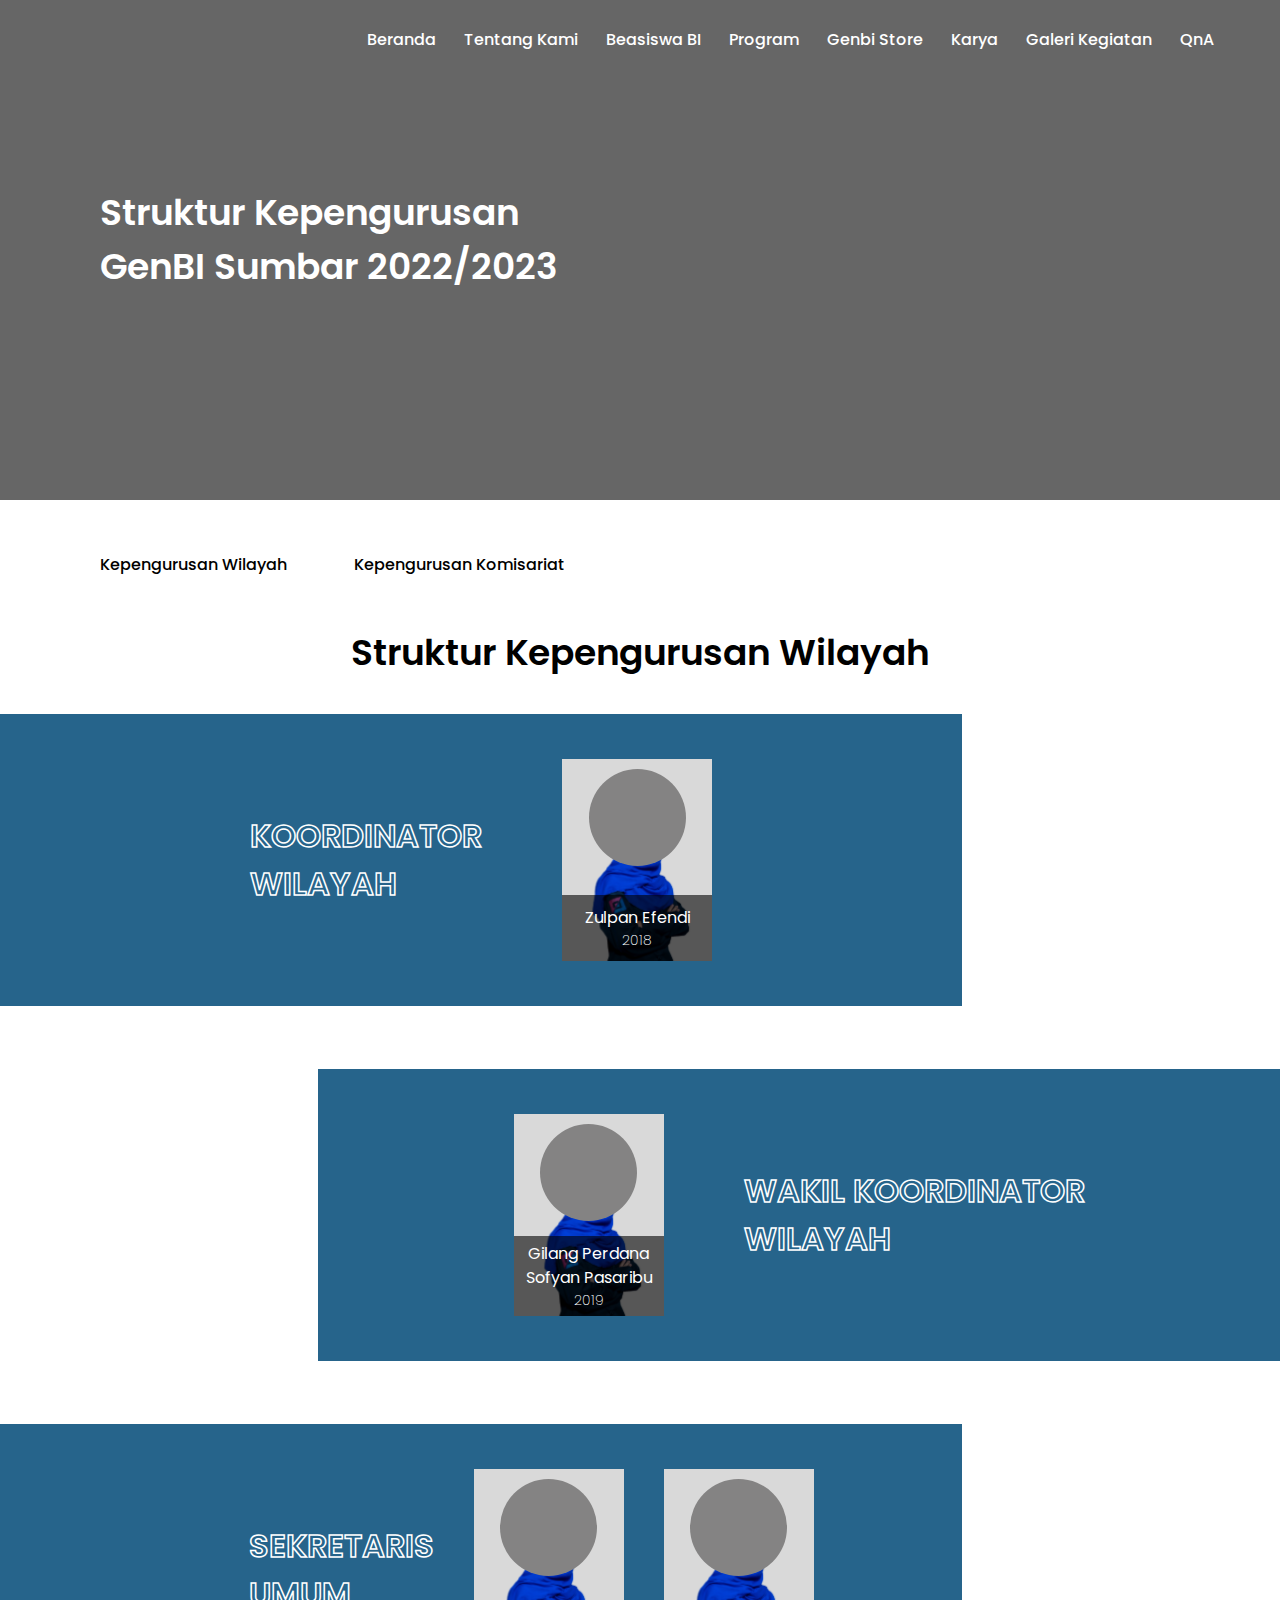
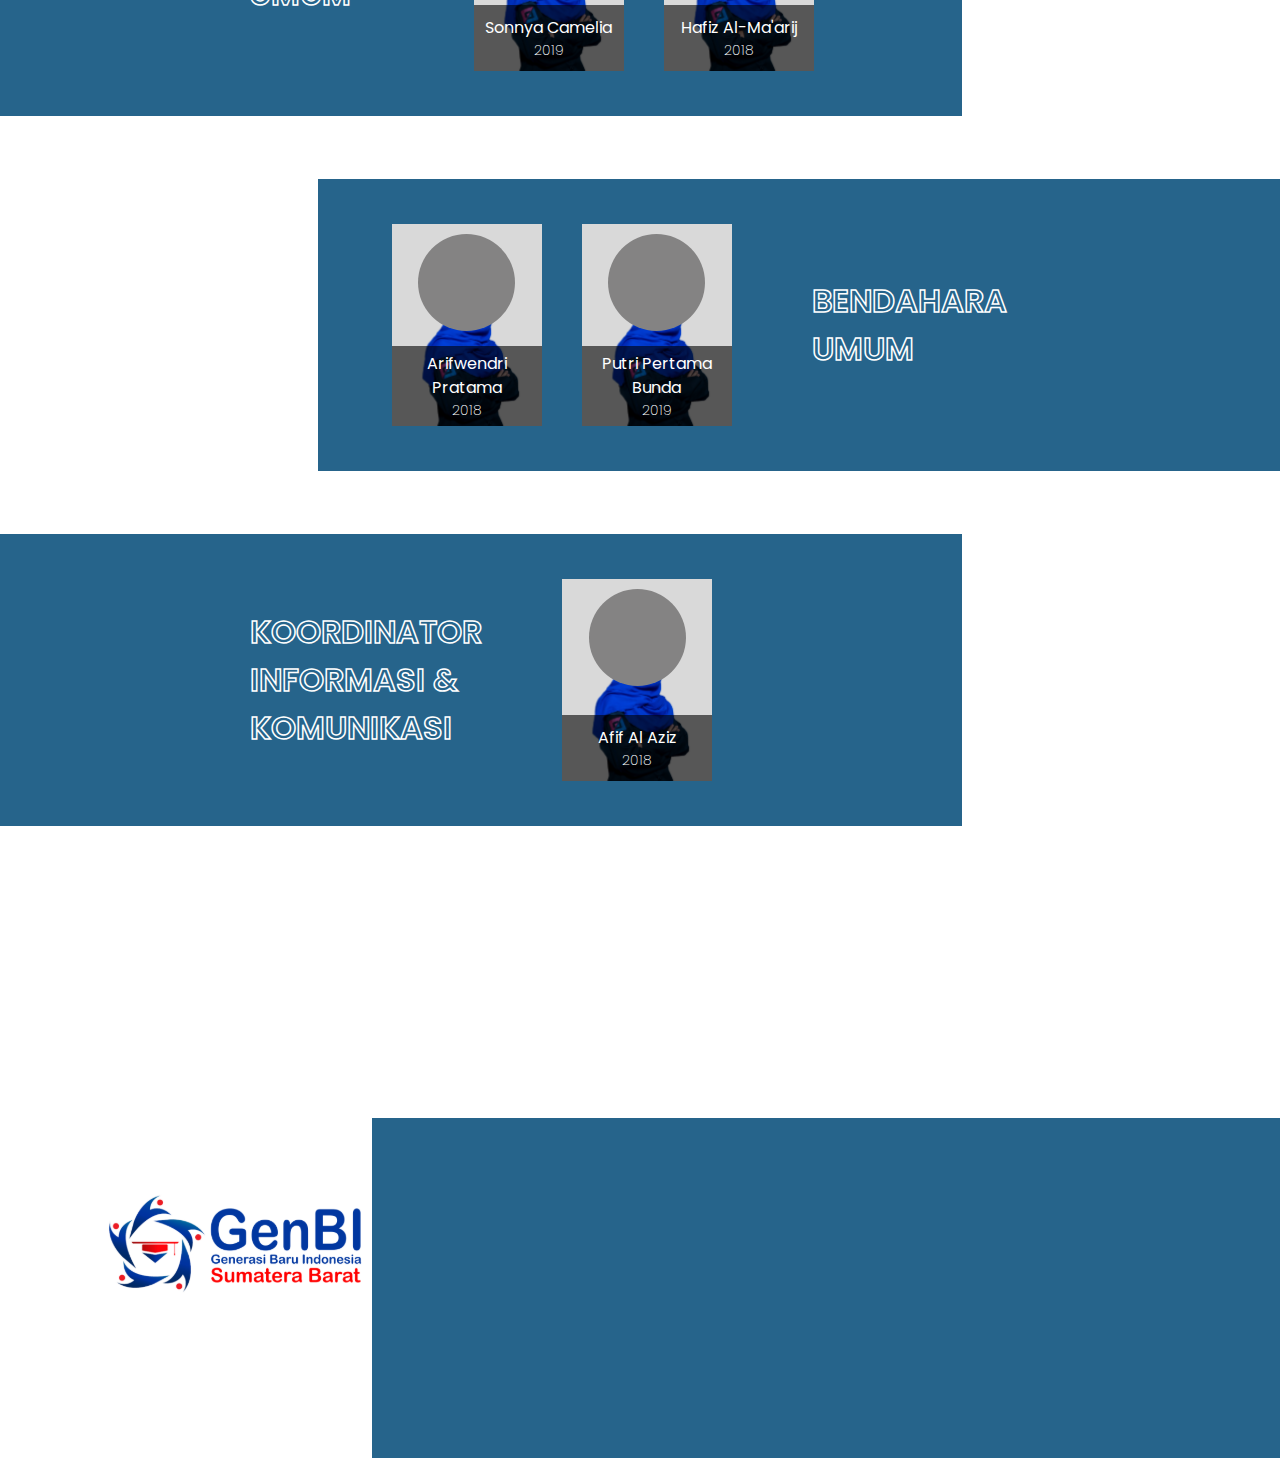
==== kepengurusanwilayah.html @ ca2d9047 "first commit" ====
<!DOCTYPE html>
<html lang="en">
<head>
    <meta charset="UTF-8">
    <meta http-equiv="X-UA-Compatible" content="IE=edge">
    <meta name="viewport" content="width=device-width, initial-scale=1.0">
    <!-- My CSS -->
    <link rel="stylesheet" href="CSS/kepengurusanwilayah.css">
    <!-- My Font -->
    <link rel="preconnect" href="https://fonts.googleapis.com">
    <link rel="preconnect" href="https://fonts.gstatic.com" crossorigin>
    <link href="https://fonts.googleapis.com/css2?family=Poppins:wght@300;500;700&display=swap" rel="stylesheet">
    <title>Kepengurusan Wilayah</title>
</head>
<body>
    <section id="top">
        <div class="navbar">
            <div class="header">
                <div class="logo">
                    <img src="assets/Group 14.svg" alt="">
                </div>
                <div class="navbar-nav">
                    <a class="nav-link" href="#">Beranda</a>
                    <a class="nav-link" href="#">Tentang Kami</a>
                    <a class="nav-link" href="#">Beasiswa BI</a>
                    <a class="nav-link" href="#">Program</a>
                    <a class="nav-link" href="#">Genbi Store</a>
                    <a class="nav-link" href="#">Karya</a>
                    <a class="nav-link" href="#">Galeri Kegiatan</a>
                    <a class="nav-link" href="#">QnA</a>
                </div>
            </div>
            <div class="judul">
                <p>Struktur Kepengurusan</p>
                <p>GenBI Sumbar 2022/2023</p>
            </div>
        </div>
    </section>

    <!-- Struktur Wilayah -->
    <div class="struktur-wilayah">
        <div class="page-struktur">
            <a class="nav-link" href="#">Kepengurusan Wilayah</a>
            <a class="nav-link" href="#">Kepengurusan Komisariat</a>
        </div>
        <div class="judul-struktur">
            <p>Struktur Kepengurusan Wilayah</p>
        </div>
        <div class="box-korwil">
            <div class="korwil">
                <p>KOORDINATOR <br> WILAYAH</p>
            </div>
            <div class="foto-korwil">
                <div class="nama-korwil">
                    <p>Zulpan Efendi</p>
                    <p>2018</p>
                </div>
                <div class="lingkaran">
                </div>
            </div>
        </div>
        <div class="box-wakoor">
            <div class="wakoor">
                <p>WAKIL KOORDINATOR <br> WILAYAH</p>
            </div>
            <div class="foto-wakoor">
                <div class="nama-wakoor">
                    <p>Gilang Perdana</p>
                    <p>Sofyan Pasaribu</p>
                    <p>2019</p>
                </div>
                <div class="lingkaran">
                </div>
            </div>
        </div>
        <div class="box-sekum">
            <div class="sekum">
                <p>SEKRETARIS <br> UMUM</p>
            </div>
            <div class="foto-sekum1">
                <div class="nama-sekum1">
                    <p>Sonnya Camelia</p>
                    <p>2019</p>
                </div>
                <div class="lingkaran">
                </div>
            </div>
            <div class="foto-sekum2">
                <div class="nama-sekum2">
                    <p>Hafiz Al-Ma'arij</p>
                    <p>2018</p>
                </div>
                <div class="lingkaran">
                </div>
            </div>
        </div>
        <div class="box-bendum">
            <div class="bendum">
                <p>BENDAHARA <br> UMUM</p>
            </div>
            <div class="foto-bendum1">
                <div class="nama-bendum1">
                    <p>Putri Pertama</p>
                    <p>Bunda</p>
                    <p>2019</p>
                </div>
                <div class="lingkaran">
                </div>
            </div>
            <div class="foto-bendum2">
                <div class="nama-bendum2">
                    <p>Arifwendri</p>
                    <p>Pratama</p>
                    <p>2018</p>
                </div>
                <div class="lingkaran">
                </div>
            </div>
        </div>
        <div class="box-kominfo">
            <div class="kominfo">
                <p>KOORDINATOR <br> INFORMASI & <br> KOMUNIKASI</p>
            </div>
            <div class="foto-kominfo">
                <div class="nama-kominfo">
                    <p>Afif Al Aziz</p>
                    <p>2018</p>
                </div>
                <div class="lingkaran">
                </div>
            </div>
        </div>
    </div>
    
    <!-- Footer -->
    <div class="footer">
        <div class="logo-footer">
            <img src="assets/logo genbi 1.svg">
        </div>
        <div class="background-footer">
        </div>      
    </div>

</body>
</html>
---- CSS/kepengurusanwilayah.css ----
* {
    padding: 0;
    margin: 0;
    box-sizing: border-box;
    scroll-behavior: smooth;
    font-family: 'Poppins', sans-serif;
}
/* Navbar */
.navbar {
    width: 100%;
    height: 500px;
    background-image: linear-gradient(rgba(0,0,0,0.6), rgba(0,0,0,0.6)), url('../assets/P1013282\ 1.svg');
    background-size: cover;
    background-position:center;
    background-repeat:no-repeat;
}
.header {
    display: flex;
    flex-direction: row;
    justify-content: center;
    align-items: center;
    column-gap: 300px;
    padding-top: 20px;
}
.navbar-nav {
    display: flex;
    flex-direction: row;
    column-gap: 28px;
}
.navbar-nav .nav-link {
    font-size: 16px;
    font-weight: 500;
    line-height: 40px;
    color: white;
    text-decoration: none;
}
.navbar-nav .nav-link:hover {
    color: gray;
}
.judul {
    position: absolute;
    top: 0;
    display: flex;
    flex-direction: column;
    justify-content: center;
    color: white;
    font-size: 36px;
    font-weight: 600;
    line-height: 54px;
    padding: 186px 0 0 100px;
}

/* Struktur Wilayah */
.page-struktur {
    position:absolute;
    height: 24px;
    padding: 52px 0 0 100px;   
}
.page-struktur .nav-link {
    position: relative;
    color: black;
    text-decoration: none;
    font-weight: 500;
    font-size: 16px;
    line-height: 24px;
    margin-right: 63px;
}
.page-struktur .nav-link:hover {
    border-bottom: 3px solid #26648B;
}
.judul-struktur p {
    padding-top: 126px;
    display: flex;
    flex-direction: row;
    justify-content: center;
    align-items: center;
    font-weight: 600;
    font-size: 36px;
    line-height: 54px;
}
.box-korwil , .box-sekum, .box-kominfo{
    margin-top: 34px;
    width: 962px;
    height: 292px;
    background: #26648B;
    display: flex;
    flex-direction:row;
    justify-content: center;
    align-items: center;
    column-gap: 80px;
}
.box-korwil .korwil, .wakoor, .sekum, .bendum, .kominfo {
    position: relative;
    font-weight: 600;
    font-size: 32px;
    line-height: 48px;
    -webkit-text-fill-color: #26648B;
    -webkit-text-stroke: 1.5px white;
}
.box-korwil .foto-korwil, .foto-wakoor, .foto-sekum1, 
.foto-sekum2, .foto-bendum1, .foto-bendum2, .foto-kominfo {
    position: relative;
    height: 202px;
    width: 150px;
    background-image:url('../assets/Mask group.svg');
    background-size: cover;
    background-position:center;
    background-repeat:no-repeat;
    background-color:#D9D9D9 ;
}
body .lingkaran {
    background-color: #848383;
    width: 97px;
    height: 97px;
    border-radius: 100%;
    margin: 0 auto;
    margin-top: 10px;
}
.box-korwil .nama-korwil,
.box-sekum .nama-sekum1, .nama-sekum2,
.box-kominfo .nama-kominfo {
    position: absolute;
    width: 100%;
    height: 66px;
    display: flex;
    flex-direction: column;
    justify-content: center;
    align-items: center;
    color: white;
    margin-top: 136px;    
    background: rgba(0, 0, 0, 0.6);    
}
.box-korwil .nama-korwil p:nth-child(1),
.box-sekum .nama-sekum1 p:nth-child(1) , .nama-sekum2 p:nth-child(1),
.box-kominfo .nama-kominfo p:nth-child(1) {
    font-weight: 400;
    font-size: 16px;
    line-height: 24px;
}
.box-korwil .nama-korwil p:nth-child(2),
.box-sekum .nama-sekum1 p:nth-child(2) , .nama-sekum2 p:nth-child(2),
.box-kominfo .nama-kominfo p:nth-child(2) {
    font-weight: 200;
    font-size: 14px;
    line-height: 21px;
}
.box-wakoor , .box-bendum{
    margin-top: 63px;
    width: 962px;
    height: 292px;
    background: #26648B;
    margin-left: auto;
    display: flex;
    flex-direction: row-reverse;
    justify-content: center;
    align-items: center;
    column-gap: 80px;
}
.box-wakoor .nama-wakoor,
.box-bendum .nama-bendum1, .nama-bendum2 {
    position: absolute;
    width: 100%;
    height: 80px;
    display: flex;
    flex-direction: column;
    justify-content: center;
    align-items: center;
    color: white;
    margin-top: 122px;    
    background: rgba(0, 0, 0, 0.6);    
}
.box-wakoor .nama-wakoor p:nth-child(1), .nama-wakoor p:nth-child(2),
.box-bendum .nama-bendum1 p:nth-child(1), .nama-bendum1 p:nth-child(2) , 
.nama-bendum2 p:nth-child(1) , .nama-bendum2 p:nth-child(2) {
    font-weight: 400;
    font-size: 16px;
    line-height: 24px;
}
.box-wakoor .nama-wakoor p:nth-child(3),
.box-bendum .nama-bendum1 p:nth-child(3) , .nama-bendum2 p:nth-child(3) {
    font-weight: 200;
    font-size: 14px;
    line-height: 21px;
}
.box-sekum {
    column-gap: 40px;
    padding-left: 100px;
    margin-top: 63px;
}
.box-bendum{
    column-gap: 40px;
    padding-right: 200px;
    margin-top: 63px;
}
.box-bendum .bendum{
    padding-left: 40px;
}
.box-kominfo {
    margin-top: 63px;
}

/* Footer */
.footer {
    display: flex;
    flex-direction: row;
    margin-top: 292px;
}
.logo-footer {
    margin-left: 100px;
    padding-top: 70px;
}
.background-footer {
    position: relative;
    width: 73%;
    height: 340px;
    margin-left: auto;
    background: #26648B;
}
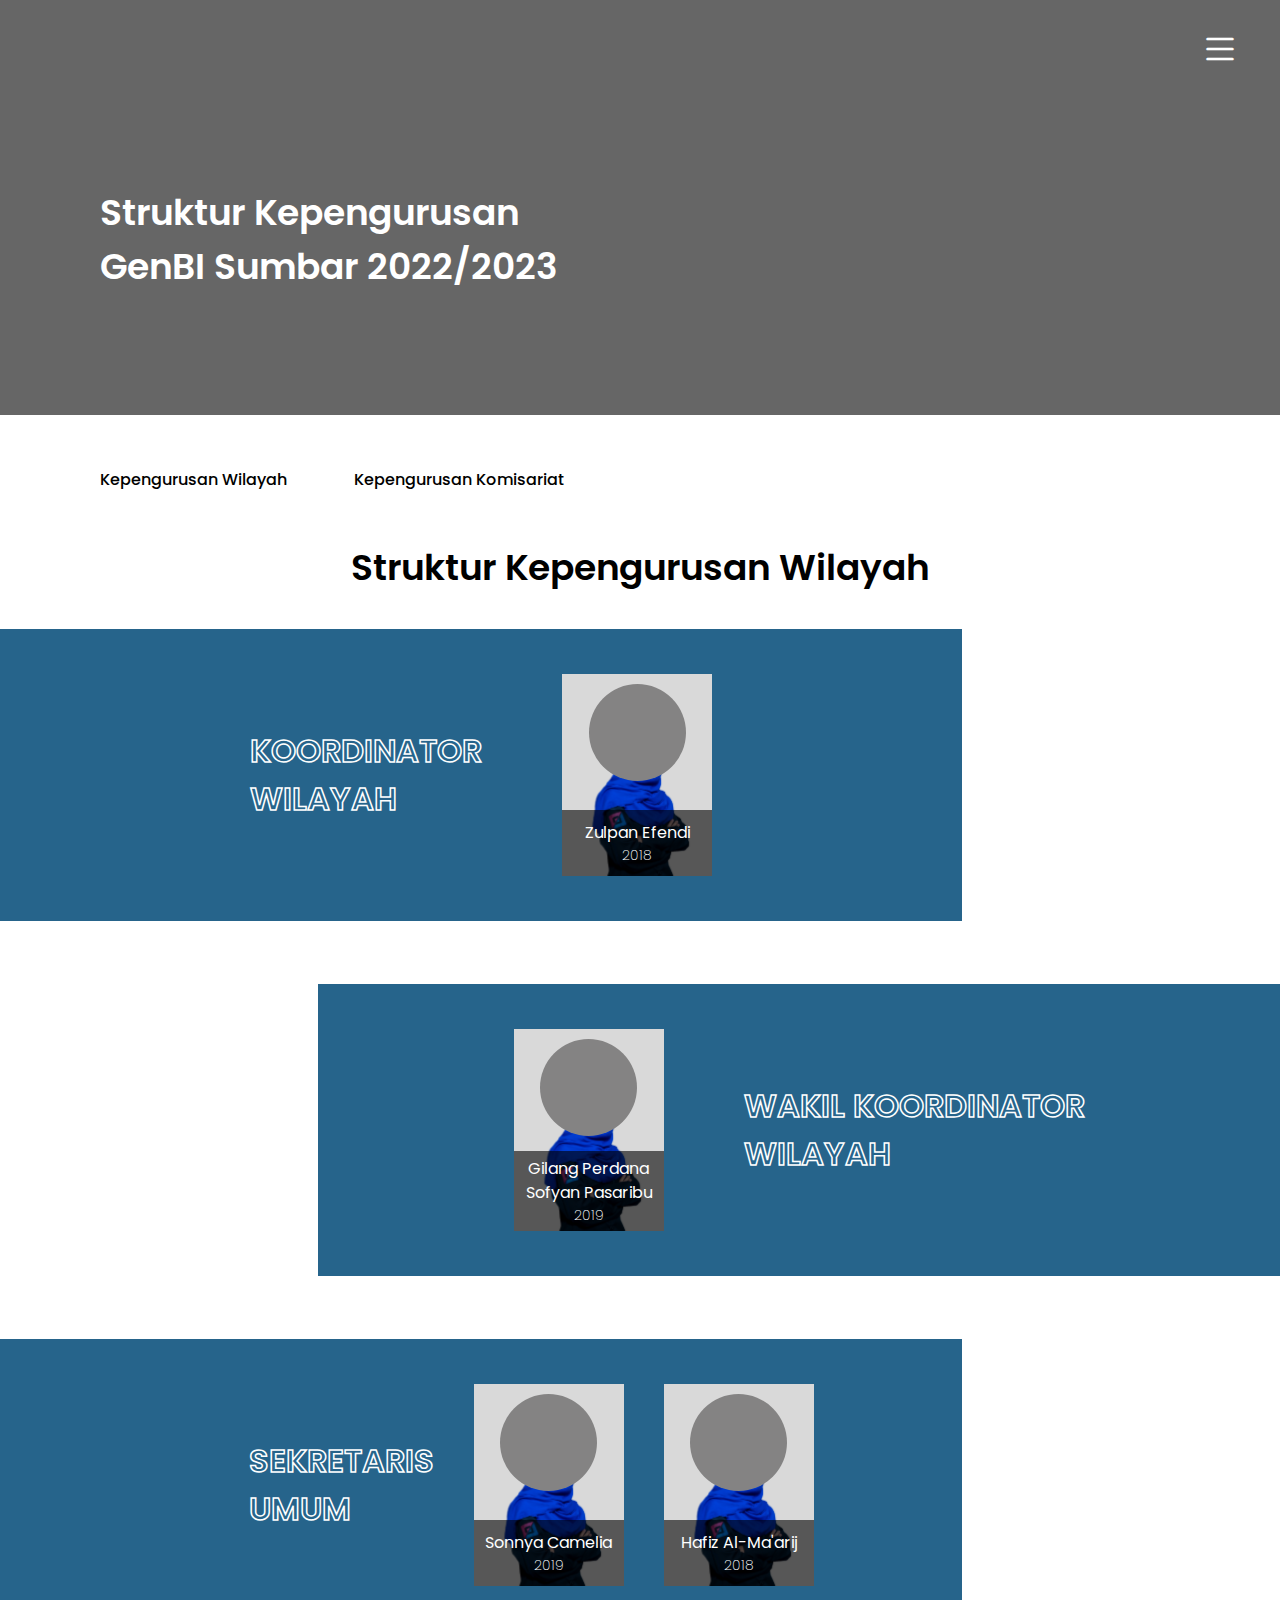
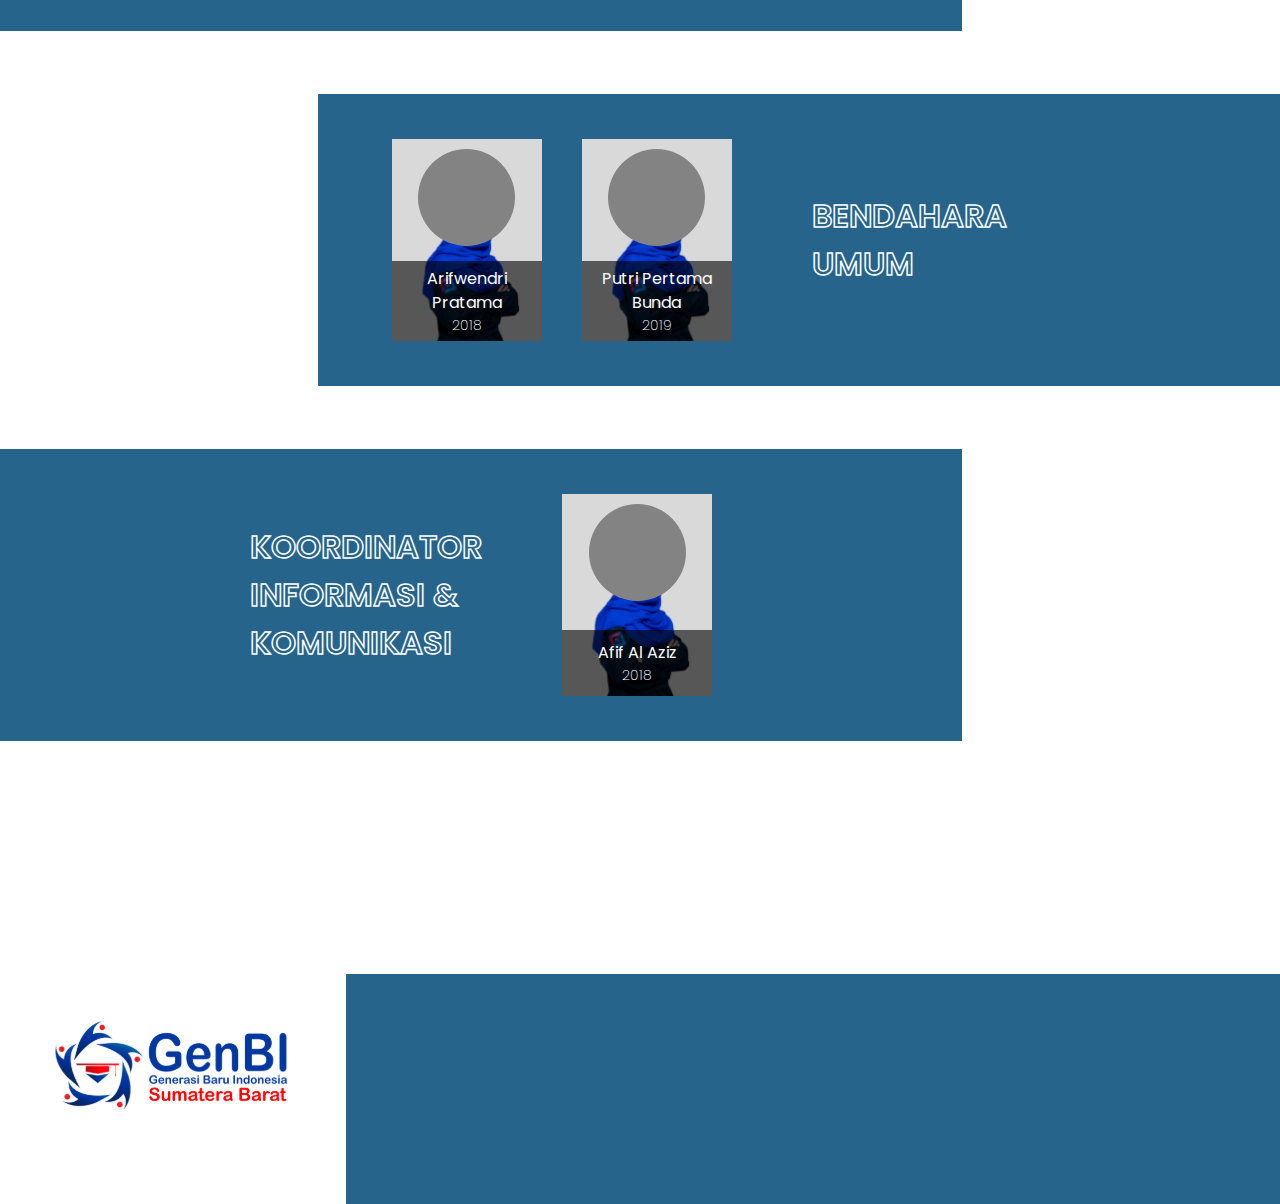
==== commit a6e7f5d7: "first commit" ====
--- a/kepengurusanwilayah.html
+++ b/kepengurusanwilayah.html
@@ -11,6 +11,8 @@
     <link rel="preconnect" href="https://fonts.gstatic.com" crossorigin>
     <link href="https://fonts.googleapis.com/css2?family=Poppins:wght@300;500;700&display=swap" rel="stylesheet">
     <title>Kepengurusan Wilayah</title>
+    <!-- Bootstrap Icon -->
+    <link rel="stylesheet" href="https://cdn.jsdelivr.net/npm/bootstrap-icons@1.9.1/font/bootstrap-icons.css">
 </head>
 <body>
     <section id="top">
@@ -19,7 +21,7 @@
                 <div class="logo">
                     <img src="assets/Group 14.svg" alt="">
                 </div>
-                <div class="navbar-nav">
+                <div class="navbar-nav menu">
                     <a class="nav-link" href="#">Beranda</a>
                     <a class="nav-link" href="#">Tentang Kami</a>
                     <a class="nav-link" href="#">Beasiswa BI</a>
@@ -29,6 +31,7 @@
                     <a class="nav-link" href="#">Galeri Kegiatan</a>
                     <a class="nav-link" href="#">QnA</a>
                 </div>
+                <i class="bi bi-list"></i>
             </div>
             <div class="judul">
                 <p>Struktur Kepengurusan</p>
@@ -140,6 +143,14 @@
         <div class="background-footer">
         </div>      
     </div>
+</body>
+<!-- Script JS -->
+<script>
+    const humbergerMenu = document.querySelector('.bi-list');
+    const navbar = document.querySelector('.menu');
 
-</body>
+    humbergerMenu.addEventListener('click',function(){
+        navbar.classList.toggle('mobileSize');
+    })
+</script>
 </html>--- a/CSS/kepengurusanwilayah.css
+++ b/CSS/kepengurusanwilayah.css
@@ -10,7 +10,7 @@
     width: 100%;
     height: 500px;
     background-image: linear-gradient(rgba(0,0,0,0.6), rgba(0,0,0,0.6)), url('../assets/P1013282\ 1.svg');
-    background-size: cover;
+    background-size:contain;
     background-position:center;
     background-repeat:no-repeat;
 }
@@ -23,10 +23,25 @@
     padding-top: 20px;
 }
 .navbar-nav {
+    min-height: 100vh;
+    display: flex;
+    flex-direction: column;
+    justify-content: center;
+    align-items: center;
+    row-gap: 24px;
+    width: 100%;
+    position:absolute;
+    top: -100vh;
+    left: 0;
+    background:linear-gradient(rgb(0, 0, 0, 0.9) 10%, transparent);
+    transition: all 0.3 ease-in-out;
+    background-image: linear-gradient(transparent, black 90%);
+}
+/* .navbar-nav {
     display: flex;
     flex-direction: row;
     column-gap: 28px;
-}
+} */
 .navbar-nav .nav-link {
     font-size: 16px;
     font-weight: 500;
@@ -37,6 +52,9 @@
 .navbar-nav .nav-link:hover {
     color: gray;
 }
+.logo {
+    margin-left: 110px;
+}
 .judul {
     position: absolute;
     top: 0;
@@ -48,6 +66,16 @@
     font-weight: 600;
     line-height: 54px;
     padding: 186px 0 0 100px;
+}
+.bi-list{
+    color:white;
+    font-size:40px;
+    position: absolute;
+    right:40px;
+    top:20px;
+}
+.mobileSize{
+    top:0;
 }
 
 /* Struktur Wilayah */
@@ -215,4 +243,135 @@
     height: 340px;
     margin-left: auto;
     background: #26648B;
+}
+
+
+@media only screen and (min-width:1281px){
+    .bi-list{
+        display:none;
+    }
+    .navbar-nav {
+        min-height: 0;
+        display: flex;
+        flex-direction: row;
+        column-gap: 28px;
+        position: relative;
+        color:white;
+        background:linear-gradient(transparent, transparent);
+        top:0;
+    }
+    .navbar-nav .nav-link{
+        color:white;
+    }
+}
+@media only screen and (max-width:1281px) {
+    .navbar {
+        height: 415px;
+        background-size: cover;
+    }
+    .logo {
+        margin-left: -920px;
+    }
+    .footer {
+        display: flex;
+        flex-direction:row;
+        margin-top: 233px;
+        column-gap: 15px;
+    }
+    .logo-footer{
+        margin: 0 auto;
+        margin-top: -30px;
+        padding-left: 30px;
+    }
+    .logo-footer img {
+        width: 250px;
+    }
+    .background-footer {
+        height: 230px;
+    }
+}
+@media only screen and (max-width:1121px) {
+    .navbar {
+        height: 350px;
+        margin: 0 auto;
+    }
+    .logo {
+        padding-left: 120px;
+    }
+}
+@media only screen and (max-width:978px) {
+    .navbar {
+        height: 300px;
+    }
+    .logo {
+        margin-left: -830px;
+    }
+    /* .judul {
+        padding-top: 100px;
+        font-weight: 400;
+    }  */
+
+}
+@media only screen and (max-width:900px) {
+    .logo {
+        padding-left: 180px;
+    }
+}
+@media only screen and (max-width:822px) {
+    .navbar {
+        height: 250px;
+    }
+    .logo {
+        margin-left: -750px;
+    }
+}
+@media only screen and (max-width:749px) {
+    .logo {
+        margin-left: -700px;
+    }
+}
+@media only screen and (max-width:682px) {
+    .navbar {
+        height: 215px;
+    }
+    .logo {
+        margin-left: -580px;
+    }
+}    
+@media only screen and (max-width:578px) {
+    .navbar {
+        height: 180px;
+    }
+    .logo {
+        margin-left: -500px;
+    }
+}
+@media only screen and (max-width:500px) {
+    .navbar {
+        height: 160px;
+    }
+    .logo {
+        margin-left: -400px;
+    }
+    .navbar-nav menu{
+        padding-top: 100px;
+        font-size: 20px;
+    }
+    .footer {
+        display: flex;
+        flex-direction:row;
+        margin-top: 200px;
+        column-gap: 15px;
+    }
+    .logo-footer{
+        margin: 0 auto;
+        margin-top: -30px;
+        padding-left: 10px;
+    }
+    .logo-footer img {
+        width: 180px;
+    }
+    .background-footer {
+        height: 150px;
+    }
 }